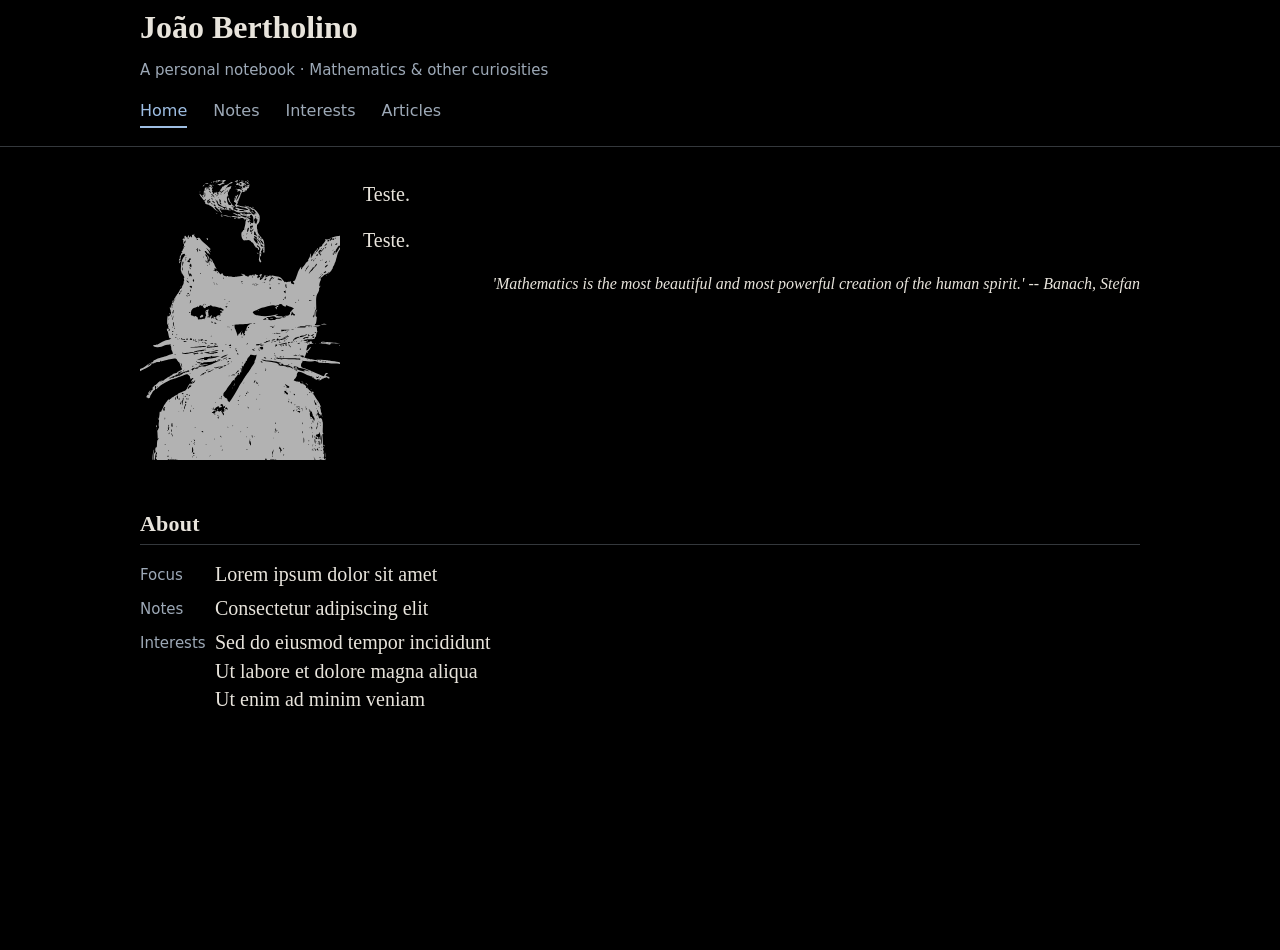
==== index.html @ 668f905b "first commit" ====
<!doctype html>
<html lang="en">
    <head>
        <meta charset="UTF-8" />
        <meta name="viewport" content="width=device-width, initial-scale=1" />
        <meta name="description" content="Mathematical Apology" />
        <meta name="application-name" content="Math" />
        <meta name="robots" content="index, follow" />
        <meta name="referrer" content="no-referrer" />
        <meta name="format-detection" content="telephone=no" />
        <meta name="theme-color" content="#151719" />
        <meta property="og:type" content="website" />
        <meta property="og:title" content="Mathematical Apology" />
        <meta property="og:description" content="Mathematical Apology" />
        <meta property="og:site_name" content="Math" />
        <meta property="og:locale" content="en_US" />
        <meta
            property="og:url"
            content="http://tc6p7ubcckkbcqwz77a6qroy7zwopcryr5vkcgm4mpk6taym6atuhgyd.onion/"
        />
        <meta
            http-equiv="onion-location"
            content="http://tc6p7ubcckkbcqwz77a6qroy7zwopcryr5vkcgm4mpk6taym6atuhgyd.onion/"
        />
        <title>Math &amp other curiosities</title>
        <link rel="stylesheet" href="/style.css" />
        <link rel="icon" href="/assets/favicon.svg" type="image/svg+xml" />
    </head>
    <body>
        <a class="skip-link" href="#main">Skip to content</a>
        <header class="site-header">
            <div class="container">
                <h1 class="site-title"><a href="/">João Bertholino</a></h1>
                <p class="site-subtitle"
                    >A personal notebook · Mathematics &amp; other curiosities</p
                >
                <nav class="site-nav" aria-label="Main navigation"
                    ><a href="/index.html" aria-current="page">Home</a
                    ><a href="/notes.html">Notes</a><a href="/reading.html">Interests</a
                    ><a href="/archive.html">Articles</a></nav
                >
            </div>
        </header>
        <main class="container" id="main">
            <section class="introduction" aria-label="Introduction">
                <img
                    class="portrait"
                    src="/assets/mathematical-portrait.svg"
                    alt="Smooking cat"
                />
                <div class="intro-text">
                    <p>Teste.</p>
                    <p>Teste.</p>
                    <p class="citation">'Mathematics is the most beautiful and most powerful creation of the human spirit.' -- Banach, Stefan</p>
                </div>
            </section>
            <section class="info-section" aria-labelledby="about-heading">
                <h2 id="about-heading">About</h2>
                <dl class="info-list">
                    <dt>Focus</dt><dd>Lorem ipsum dolor sit amet</dd> <dt>Notes</dt
                    ><dd>Consectetur adipiscing elit</dd> <dt>Interests</dt
                    ><dd
                        >Sed do eiusmod tempor incididunt<br />Ut labore et dolore magna aliqua<br />Ut
                        enim ad minim veniam</dd
                    >
                </dl>
            </section>
        </main>
    </body>
</html>
---- style.css ----
:root {
    color-scheme: dark;
    --background: #000000;
    --text: #e8e4dc;
    --muted: #9da9b7;
    --link: #9ebee3;
    --line: #34383c;
}
* {
    margin: 0;
    padding: 0;
    box-sizing: border-box;
    text-align: justify;
}
html {
    min-height: 100%;
    scroll-behavior: smooth;
}
body {
    margin: 0;
    min-height: 100vh;
    display: flex;
    flex-direction: column;
    background: var(--background);
    color: var(--text);
    font-family: Georgia, "Times New Roman", serif;
    font-size: 20px;
    line-height: 1.43;
}
a {
    color: var(--link);
    text-underline-offset: 3px;
}
a:hover {
    color: #c7ddf5;
}
a:focus-visible,
summary:focus-visible {
    outline: 2px solid var(--link);
    outline-offset: 5px;
    border-radius: 2px;
}
.container {
    width: calc(100% - 48px);
    max-width: 1000px;
    margin: 0 auto;
}
.site-header {
    border-bottom: 1px solid var(--line);
}
.site-header .container {
    display: flex;
    flex-direction: column;
    justify-content: center;
    margin-top: 3px;
    margin-bottom: 10px;
}
.citation{
    margin-left: auto;
    font-size: 16px;
    font-weight: 350;
    font-style: italic;
    text-align: right;
}
.site-title {
    margin: 0;
    font-size: 32px;
    line-height: 1.5;
    font-weight: 900;
    letter-spacing: 0px;
}
.site-title a {
    color: var(--text);
    text-decoration: none;
}
.site-subtitle {
    margin: 8px 0 17px;
    color: var(--muted);
    font:
        15px/1.5 system-ui,
        -apple-system,
        sans-serif;
}
.site-nav {
    display: flex;
    flex-wrap: wrap;
    gap: 26px;
    padding-bottom: 13px;
    font:
        16px/1.5 system-ui,
        -apple-system,
        sans-serif;
}
.site-nav a {
    color: var(--muted);
    text-decoration: none;
    position: relative;
}
.site-nav a:hover,
.site-nav a[aria-current="page"] {
    color: var(--link);
}
.site-nav a[aria-current="page"]::after {
    content: "";
    position: absolute;
    height: 2px;
    background: var(--link);
    bottom: -5px;
    left: 0;
    right: 0;
}
main.container {
    flex: 1;
    padding-top: 33px;
    padding-bottom: 44px;
}
.introduction {
    display: grid;
    grid-template-columns: 198px minmax(0, 1fr);
    gap: 25px;
    align-items: start;
}
.portrait {
    width: 200px;
    height: 280px;
    object-fit: cover;
    border-radius: 3px;
    display: block;
    filter: invert(70%);
}
p {
    margin: 0 0 18px;
}
.intro-text p:last-child {
    margin-bottom: 0;
}
.intro-text{
    text-align: justify;
}
h2 {
    font-size: 22px;
    line-height: 1.35;
    letter-spacing: 0.2px;
    margin: 0 0 15px;
    border-bottom: 1px solid var(--line);
    padding-bottom: 6px;
}
h3 {
    font-size: 21px;
    margin: 0 0 10px;
    font-weight: normal;
}
.info-section {
    margin-top: 49px;
}
.info-list {
    display: grid;
    grid-template-columns: 62px 1fr;
    column-gap: 13px;
    row-gap: 5px;
    margin: 0;
}
.info-list dt {
    font:
        15px/1.8 system-ui,
        -apple-system,
        sans-serif;
    color: var(--muted);
    padding-top: 2px;
}
.info-list dd {
    margin: 0;
}
.explore-section {
    margin-top: 42px;
}
.profile-links {
    display: flex;
    flex-wrap: wrap;
    gap: 10px;
}
.profile-links a {
    color: var(--text);
    text-decoration: none;
    border: 1px solid var(--line);
    border-radius: 24px;
    padding: 5px 11px;
    font:
        14px/1.5 system-ui,
        -apple-system,
        sans-serif;
}
.profile-links a:hover {
    color: var(--link);
    border-color: var(--link);
}
.site-footer {
    border-top: 1px solid var(--line);
}
.site-footer .container {
    padding-top: 21px;
    padding-bottom: 22px;
    font:
        14px/1.5 system-ui,
        -apple-system,
        sans-serif;
    color: var(--muted);
}
.page-title {
    font-size: 27px;
    line-height: 1.3;
    margin: 0 0 23px;
}
.page-intro {
    color: var(--text);
    margin-bottom: 30px;
}
.entry {
    border-top: 1px solid var(--line);
    padding: 23px 0;
}
.entry:last-child {
    border-bottom: 1px solid var(--line);
}
.entry-meta {
    font:
        13px/1.5 system-ui,
        -apple-system,
        sans-serif;
    color: var(--muted);
    margin-bottom: 8px;
}
.entry p {
    margin-bottom: 0;
    font-size: 18px;
}
.entry summary {
    list-style: none;
    cursor: pointer;
    display: flex;
    justify-content: space-between;
    align-items: baseline;
    gap: 15px;
}
.entry summary::-webkit-details-marker {
    display: none;
}
.entry summary span {
    color: var(--link);
    font:
        20px system-ui,
        sans-serif;
}
.entry[open] summary span {
    transform: rotate(45deg);
}
.entry[open] summary {
    margin-bottom: 12px;
}
.reading-list {
    padding-left: 25px;
}
.reading-list li {
    padding: 0 0 23px 6px;
}
.reading-list p {
    font-size: 18px;
    color: var(--muted);
    margin-top: 7px;
}
.equation {
    border-top: 1px solid var(--line);
    border-bottom: 1px solid var(--line);
    padding: 21px 0;
    margin: 29px 0;
    text-align: center;
    font-size: 28px;
    font-style: italic;
}
.skip-link {
    position: absolute;
    left: 12px;
    top: -80px;
    padding: 8px 14px;
    background: var(--text);
    color: var(--background);
    font:
        14px system-ui,
        sans-serif;
    z-index: 2;
}
.skip-link:focus {
    top: 12px;
}
@media (min-width: 900px) {
    body {
        min-height: 950px;
    }
}
@media (max-width: 600px) {
    .container {
        width: calc(100% - 36px);
    }
    .site-header .container {
        padding-top: 25px;
    }
    .site-title {
        font-size: 28px;
        letter-spacing: 0.3px;
    }
    .site-subtitle {
        font-size: 13px;
    }
    .site-nav {
        gap: 22px;
        font-size: 15px;
    }
    .introduction {
        grid-template-columns: 140px minmax(0, 1fr);
        gap: 20px;
    }
    .portrait {
        width: 140px;
        height: 200px;
    }
    body {
        font-size: 18px;
    }
    .info-section {
        margin-top: 35px;
    }
    .info-list {
        grid-template-columns: 58px 1fr;
        gap: 6px 10px;
    }
    .info-list dt {
        font-size: 13px;
    }
    .site-footer .container {
        font-size: 12px;
    }
}
@media (max-width: 430px) {
    .introduction {
        display: block;
    }
    .portrait {
        width: 150px;
        height: 214px;
        float: left;
        margin: 2px 19px 12px 0;
    }
    .introduction::after {
        content: "";
        display: block;
        clear: both;
    }
    .intro-text p {
        margin-bottom: 17px;
    }
    .site-title {
        font-size: 26px;
    }
    .site-nav {
        gap: 23px;
    }
    .info-list dd {
        overflow-wrap: anywhere;
    }
    .profile-links {
        gap: 8px;
    }
    .profile-links a {
        font-size: 13px;
    }
}
@media (prefers-reduced-motion: reduce) {
    html {
        scroll-behavior: auto;
    }
}
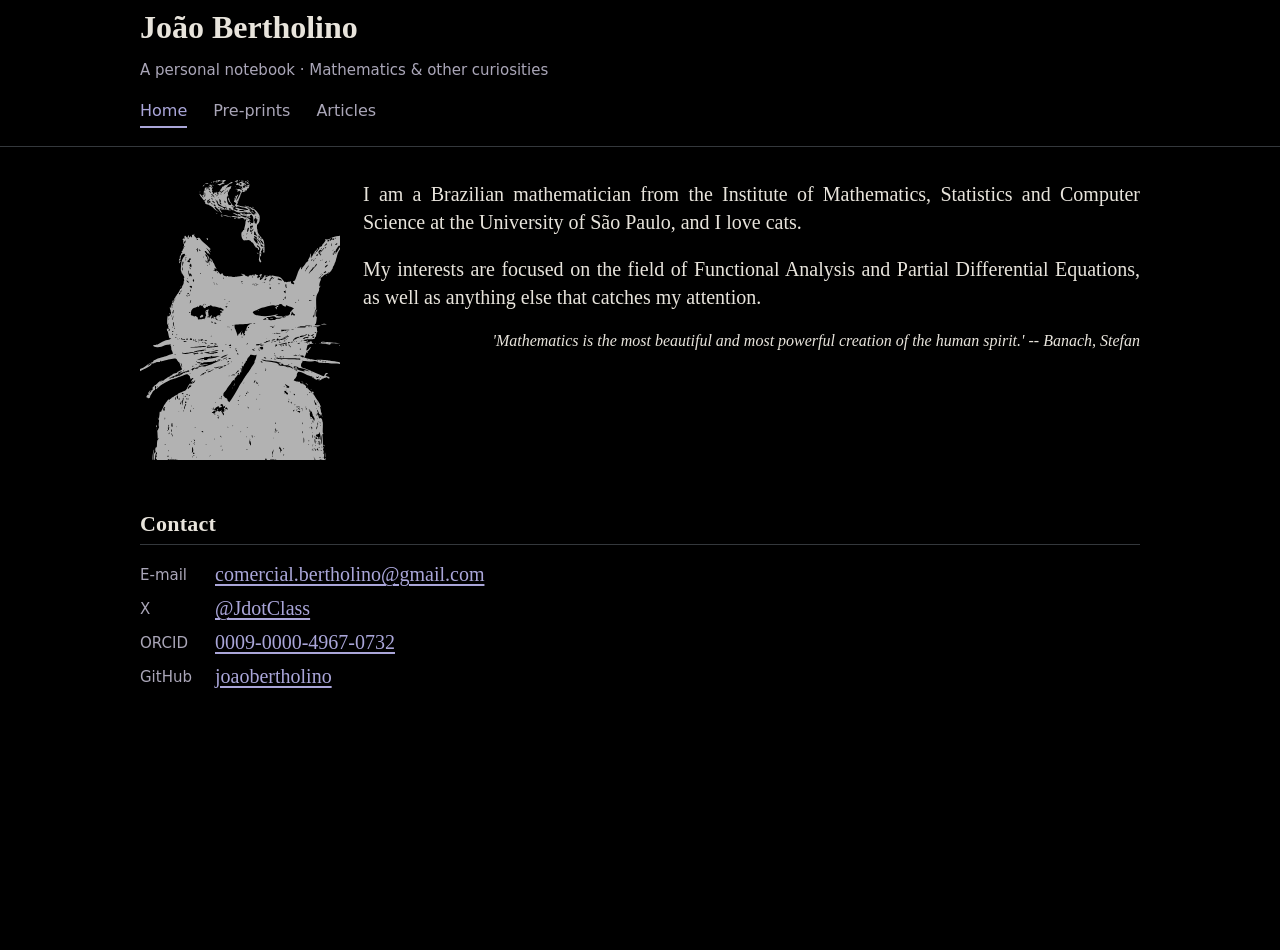
==== commit c6ea8dca: "chore: automatic configuration update" ====
--- a/index.html
+++ b/index.html
@@ -23,46 +23,67 @@
             content="http://tc6p7ubcckkbcqwz77a6qroy7zwopcryr5vkcgm4mpk6taym6atuhgyd.onion/"
         />
         <title>Math &amp other curiosities</title>
-        <link rel="stylesheet" href="/style.css" />
-        <link rel="icon" href="/assets/favicon.svg" type="image/svg+xml" />
+        <link rel="stylesheet" href="./style.css" />
+        <link rel="icon" href="./assets/favicon.svg" type="image/svg+xml" />
     </head>
     <body>
         <a class="skip-link" href="#main">Skip to content</a>
         <header class="site-header">
             <div class="container">
-                <h1 class="site-title"><a href="/">João Bertholino</a></h1>
-                <p class="site-subtitle"
-                    >A personal notebook · Mathematics &amp; other curiosities</p
-                >
-                <nav class="site-nav" aria-label="Main navigation"
-                    ><a href="/index.html" aria-current="page">Home</a
-                    ><a href="/notes.html">Notes</a><a href="/reading.html">Interests</a
-                    ><a href="/archive.html">Articles</a></nav
-                >
+                <h1 class="site-title"><a href="./">João Bertholino</a></h1>
+                <p class="site-subtitle">
+                    A personal notebook · Mathematics &amp; other curiosities
+                </p>
+                <nav class="site-nav" aria-label="Main navigation">
+                    <a href="./index.html" aria-current="page">Home</a>
+                    <a href="./notes.html">Pre-prints</a>
+                    <a href="./archive.html">Articles</a>
+                </nav>
             </div>
         </header>
         <main class="container" id="main">
             <section class="introduction" aria-label="Introduction">
-                <img
-                    class="portrait"
-                    src="/assets/mathematical-portrait.svg"
-                    alt="Smooking cat"
-                />
+                <img class="portrait" src="./assets/mathematical-portrait.svg" alt="Smooking cat" />
                 <div class="intro-text">
-                    <p>Teste.</p>
-                    <p>Teste.</p>
-                    <p class="citation">'Mathematics is the most beautiful and most powerful creation of the human spirit.' -- Banach, Stefan</p>
+                    <p>
+                        I am a Brazilian mathematician from the Institute of Mathematics, Statistics
+                        and Computer Science at the University of São Paulo, and I love cats.
+                    </p>
+                    <p>
+                        My interests are focused on the field of Functional Analysis and Partial
+                        Differential Equations, as well as anything else that catches my attention.
+                    </p>
+                    <p class="citation">
+                        'Mathematics is the most beautiful and most powerful creation of the human
+                        spirit.' -- Banach, Stefan
+                    </p>
                 </div>
             </section>
-            <section class="info-section" aria-labelledby="about-heading">
-                <h2 id="about-heading">About</h2>
+            <section class="info-section" aria-labelledby="contact-heading">
+                <h2 id="contact-heading">Contact</h2>
                 <dl class="info-list">
-                    <dt>Focus</dt><dd>Lorem ipsum dolor sit amet</dd> <dt>Notes</dt
-                    ><dd>Consectetur adipiscing elit</dd> <dt>Interests</dt
-                    ><dd
-                        >Sed do eiusmod tempor incididunt<br />Ut labore et dolore magna aliqua<br />Ut
-                        enim ad minim veniam</dd
-                    >
+                    <dt>E-mail</dt>
+                    <dd>
+                        <a href="mailto:comercial.bertholino@gmail.com">
+                            comercial.bertholino@gmail.com
+                        </a>
+                    </dd>
+                    <dt>X</dt>
+                    <dd>
+                        <a href="https://x.com/JdotClass" rel="external noreferrer">@JdotClass</a>
+                    </dd>
+                    <dt>ORCID</dt>
+                    <dd>
+                        <a href="https://orcid.org/0009-0000-4967-0732" rel="external noreferrer">
+                            0009-0000-4967-0732
+                        </a>
+                    </dd>
+                    <dt>GitHub</dt>
+                    <dd>
+                        <a href="https://github.com/joaobertholino" rel="external noreferrer">
+                            joaobertholino
+                        </a>
+                    </dd>
                 </dl>
             </section>
         </main>
--- a/style.css
+++ b/style.css
@@ -2,8 +2,9 @@
     color-scheme: dark;
     --background: #000000;
     --text: #e8e4dc;
-    --muted: #9da9b7;
-    --link: #9ebee3;
+    --muted: #aaa6b8;
+    --link: #aaa6d9;
+    --link-hover: #dddaec;
     --line: #34383c;
 }
 * {
@@ -32,7 +33,7 @@
     text-underline-offset: 3px;
 }
 a:hover {
-    color: #c7ddf5;
+    color: var(--link-hover);
 }
 a:focus-visible,
 summary:focus-visible {
@@ -298,80 +299,165 @@
     }
 }
 @media (max-width: 600px) {
+    * {
+        text-align: start;
+    }
+    html {
+        -webkit-text-size-adjust: 100%;
+        text-size-adjust: 100%;
+    }
+    body {
+        min-height: 100svh;
+        font-size: 18px;
+        line-height: 1.6;
+    }
     .container {
-        width: calc(100% - 36px);
+        width: calc(100% - 32px);
+        min-width: 0;
     }
     .site-header .container {
-        padding-top: 25px;
+        padding-top: 14px;
+        margin-bottom: 5px;
     }
     .site-title {
-        font-size: 28px;
-        letter-spacing: 0.3px;
+        font-size: clamp(24px, 6.5vw, 28px);
+        line-height: 1.3;
+        letter-spacing: 0;
+    }
+    .site-title a {
+        display: inline-flex;
+        align-items: center;
+        min-height: 44px;
     }
     .site-subtitle {
+        font-size: 14px;
+        line-height: 1.5;
+        margin: 6px 0 12px;
+    }
+    .site-nav {
+        display: grid;
+        grid-template-columns: repeat(4, minmax(0, 1fr));
+        gap: 4px;
+        padding-bottom: 4px;
+        font-size: 14px;
+    }
+    .site-nav a {
+        display: flex;
+        align-items: center;
+        justify-content: center;
+        min-height: 44px;
+        padding: 8px 2px;
+        text-align: center;
+    }
+    .site-nav a[aria-current="page"]::after {
+        bottom: 0;
+        left: 6px;
+        right: 6px;
+    }
+    main.container {
+        padding-top: 26px;
+        padding-bottom: 32px;
+        overflow-wrap: anywhere;
+    }
+    .introduction {
+        grid-template-columns: minmax(0, 1fr);
+        gap: 24px;
+    }
+    .portrait {
+        width: 170px;
+        max-width: 100%;
+        height: auto;
+        aspect-ratio: 5 / 7;
+        justify-self: center;
+    }
+    .intro-text {
+        min-width: 0;
+        text-align: start;
+    }
+    .intro-text p {
+        margin-bottom: 18px;
+    }
+    .citation {
+        font-size: 16px;
+        line-height: 1.6;
+        text-align: start;
+    }
+    h2 {
+        font-size: 22px;
+    }
+    h3 {
+        font-size: 20px;
+        line-height: 1.4;
+    }
+    .page-title {
+        font-size: 25px;
+        margin-bottom: 20px;
+    }
+    .page-intro {
+        margin-bottom: 26px;
+    }
+    .info-section,
+    .explore-section {
+        margin-top: 32px;
+    }
+    .info-list {
+        grid-template-columns: 58px minmax(0, 1fr);
+        gap: 10px 12px;
+    }
+    .info-list dt {
+        font-size: 14px;
+    }
+    .info-list dd {
+        min-width: 0;
+        overflow-wrap: anywhere;
+    }
+    .entry {
+        min-width: 0;
+        padding: 24px 0;
+    }
+    .entry p,
+    .reading-list p {
+        font-size: 17px;
+        line-height: 1.65;
+    }
+    .entry-meta {
+        font-size: 14px;
+    }
+    .entry summary {
+        min-height: 44px;
+    }
+    .entry summary h3 {
+        min-width: 0;
+    }
+    .entry summary span {
+        flex-shrink: 0;
+    }
+    .reading-list {
+        padding-left: 20px;
+    }
+    .reading-list li {
+        padding-left: 2px;
+    }
+    .equation {
+        min-width: 0;
+        font-size: 23px;
+        margin: 24px 0;
+        padding: 18px 0;
+    }
+    .profile-links {
+        gap: 10px;
+    }
+    .profile-links a {
+        display: inline-flex;
+        align-items: center;
+        min-height: 44px;
+        font-size: 14px;
+    }
+    .site-footer .container {
         font-size: 13px;
-    }
-    .site-nav {
-        gap: 22px;
-        font-size: 15px;
-    }
-    .introduction {
-        grid-template-columns: 140px minmax(0, 1fr);
-        gap: 20px;
-    }
-    .portrait {
-        width: 140px;
-        height: 200px;
-    }
-    body {
-        font-size: 18px;
-    }
-    .info-section {
-        margin-top: 35px;
-    }
-    .info-list {
-        grid-template-columns: 58px 1fr;
-        gap: 6px 10px;
-    }
-    .info-list dt {
-        font-size: 13px;
-    }
-    .site-footer .container {
-        font-size: 12px;
-    }
-}
-@media (max-width: 430px) {
-    .introduction {
-        display: block;
-    }
-    .portrait {
-        width: 150px;
-        height: 214px;
-        float: left;
-        margin: 2px 19px 12px 0;
-    }
-    .introduction::after {
-        content: "";
-        display: block;
-        clear: both;
-    }
-    .intro-text p {
-        margin-bottom: 17px;
-    }
-    .site-title {
-        font-size: 26px;
-    }
-    .site-nav {
-        gap: 23px;
-    }
-    .info-list dd {
-        overflow-wrap: anywhere;
-    }
-    .profile-links {
-        gap: 8px;
-    }
-    .profile-links a {
-        font-size: 13px;
+        line-height: 1.6;
+        padding-top: 18px;
+        padding-bottom: max(18px, env(safe-area-inset-bottom));
     }
 }
 @media (prefers-reduced-motion: reduce) {
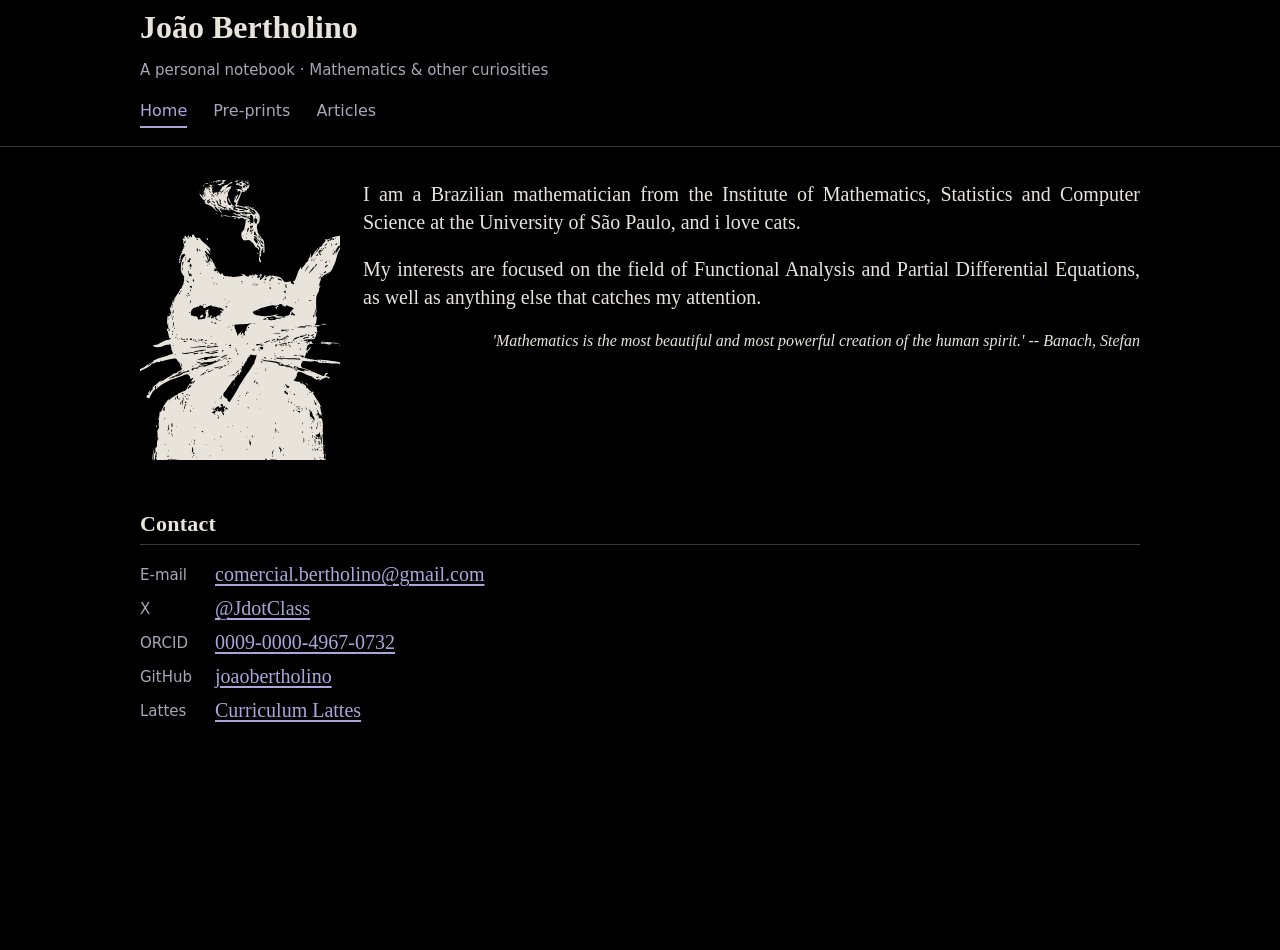
==== commit 19df2082: "chore: automatic configuration update" ====
--- a/index.html
+++ b/index.html
@@ -47,7 +47,7 @@
                 <div class="intro-text">
                     <p>
                         I am a Brazilian mathematician from the Institute of Mathematics, Statistics
-                        and Computer Science at the University of São Paulo, and I love cats.
+                        and Computer Science at the University of São Paulo, and i love cats.
                     </p>
                     <p>
                         My interests are focused on the field of Functional Analysis and Partial
@@ -84,6 +84,12 @@
                             joaobertholino
                         </a>
                     </dd>
+                    <dt>Lattes</dt>
+                    <dd>
+                        <a href="http://lattes.cnpq.br/7297544428562632" rel="external noreferrer">
+                            Curriculum Lattes
+                        </a>
+                    </dd>
                 </dl>
             </section>
         </main>
--- a/style.css
+++ b/style.css
@@ -127,7 +127,6 @@
     object-fit: cover;
     border-radius: 3px;
     display: block;
-    filter: invert(70%);
 }
 p {
     margin: 0 0 18px;
